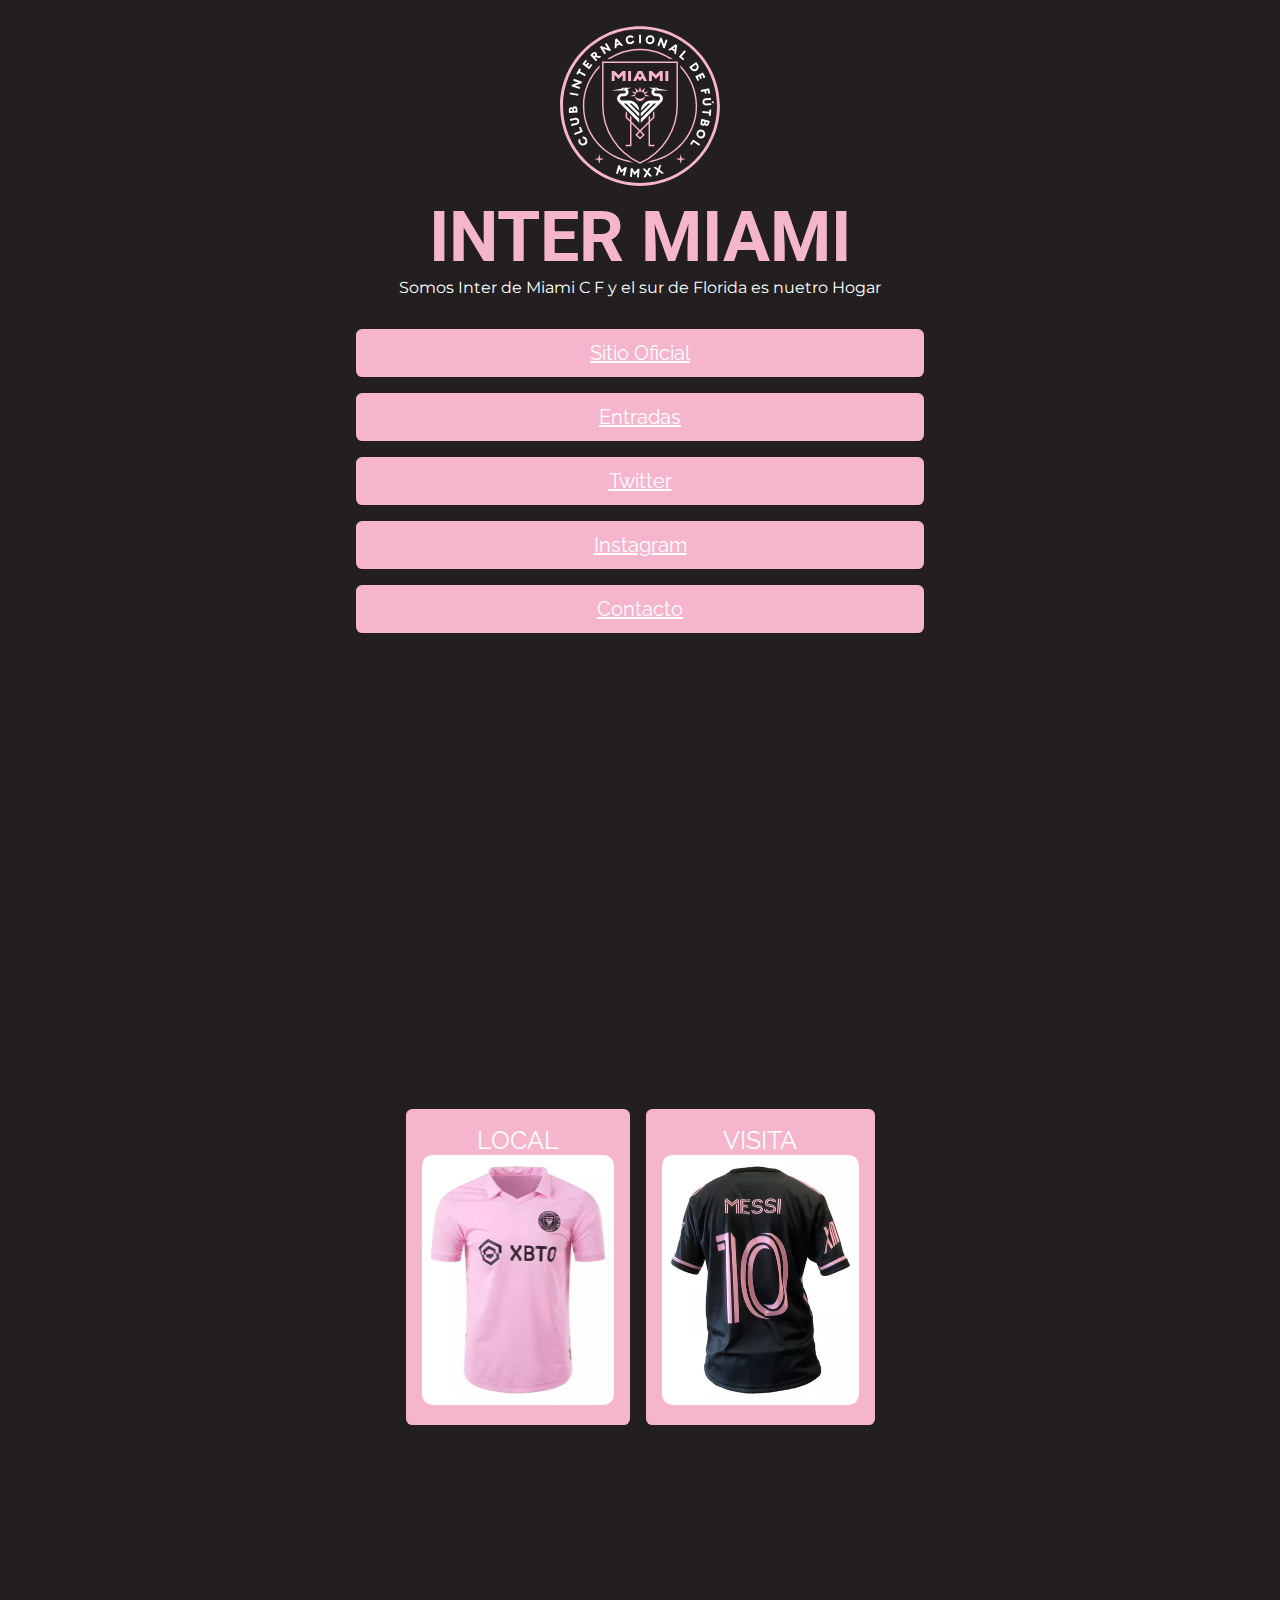
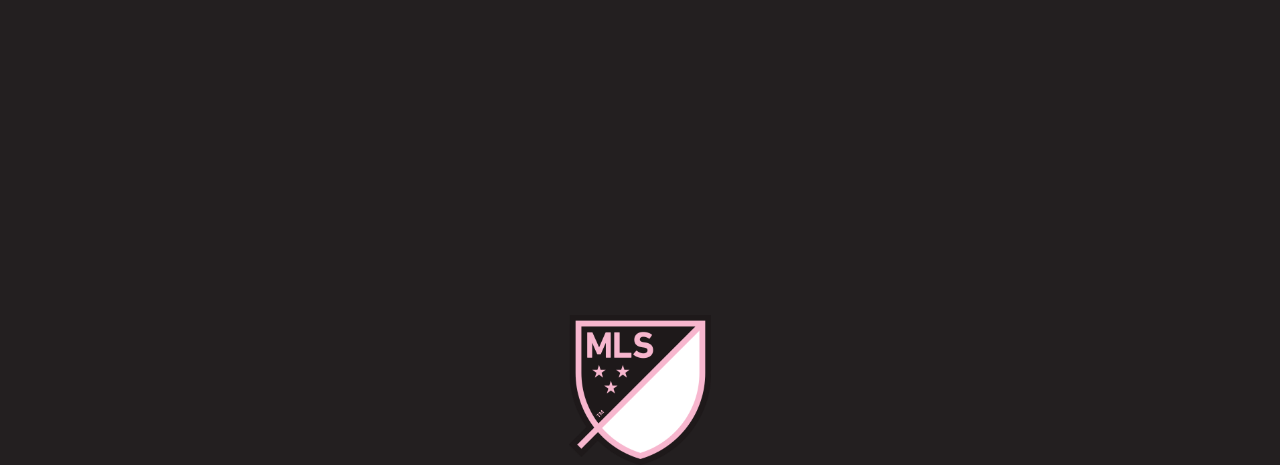
==== index.html @ ac1b2183 "Primera subida" ====
<!DOCTYPE html>
<html lang="en">
<head>
    <meta charset="UTF-8">
    <meta http-equiv="X-UA-Compatible" content="IE=edge">
    <meta name="viewport" content="width=device-width, initial-scale=1.0">
    <!-- CSS -->
    <link rel="stylesheet" href="css/Styles.css">

    <link rel="shortcut icon" href="Inages/MIA.svg" type="image/x-icon">
    <title>Potrero Digital - Inter Miami</title>
        
    <!-- Fuentes -->
    <link rel="preconnect" href="https://fonts.googleapis.com">
    <link rel="preconnect" href="https://fonts.gstatic.com" crossorigin>
    <link href="https://fonts.googleapis.com/css2?family=Montserrat:wght@100&family=Raleway:wght@300;400;700&family=Roboto:wght@300;400;700&display=swap" rel="stylesheet">
</head> 
<body>
    <header class="header">
               <img class="header__logo" src="Images/MIA.svg" alt="Inter Miami CF" height="200" width="200"> 
            <h1 class="header__titulo">Inter Miami</h1>
            <p class="header__descripcion">Somos Inter de Miami C F y el sur de Florida es nuetro Hogar</p>
    </header>
<main class="main">
    <section class="seccion1">
        <ul class="seccion1__lista"> 
            <li class="seccion1__enlace"><a href="https://es.intermiamicf.com/">Sitio Oficial</a></li>
            <li class="seccion1__enlace"><a href="https://es.intermiamicf.com/entradas/index">Entradas</a></li>
            <li class="seccion1__enlace"><a href="https://twitter.com/intermiamicf">Twitter</a></li>
            <li class="seccion1__enlace"><a href="https://www.instagram.com/intermiamicf/">Instagram</a></li>
            <li class="seccion1__enlace"><a href="">Contacto</a></li>
        </ul>
    </section>
    <section class="seccion2">
         
        <iframe class="seccion2__mapa" src="https://www.google.com/maps/embed?pb=!1m14!1m12!1m3!1d12577.27803241589!2d-57.587253350000005!3d-37.9930073!2m3!1f0!2f0!3f0!3m2!1i1024!2i768!4f13.1!5e0!3m2!1ses-419!2sar!4v1695587574486!5m2!1ses-419!2sar" width="600" height="450" style="border:0;" allowfullscreen="" loading="lazy" referrerpolicy="no-referrer-when-downgrade"></iframe>
    
    </section>
 
    <section class="seccion3">
        <ul class="seccion3__lista">
            <li class="seccion3__cuadro"><p class="seccion3__descripcion">LOCAL </p><a class="seccion3__enlace" href="https://articulo.mercadolibre.com.ar/MLA-1372680707-camiseta-remera-deportiva-futbol-messi-inter-miami-2023-_JM"><img class="seccion3__imagen" src="/Images/Camiseta1.webp" alt="Camiseta Local" width="" height="200"></a></li>
            <li class="seccion3__cuadro"><p class="seccion3__descripcion">VISITA </p><a class="seccion3__enlace" href="https://articulo.mercadolibre.com.ar/MLA-1384700983-camiseta-remera-lionel-messi-10-inter-miami-_JM"><img class="seccion3__imagen" src="/Images/Camiseta2.webp" alt="Camiseta Visitante" width="" height="200" ></a></li>
        </ul>
    </section>
    
    <section class="seccion4">
        <iframe class="seccion4__video" src="https://www.youtube.com/embed/PScd5NsDr9w?si=dbJgCGz2jXYlPzgb" title="YouTube video player" frameborder="0" allow="accelerometer; autoplay; clipboard-write; encrypted-media; gyroscope; picture-in-picture; web-share" allowfullscreen>
        </iframe>
    </section>
    
    <footer class="footer">
            <img src="/Images/MLS.png">
            
    </footer>
</main>
</body>
</html>
---- css/Styles.css ----
/* Selector Universal */
* {
    margin: 0;
    padding: 0;
    box-sizing: border-box;
}

body {
    background-color: #231f20;
    color: #FFFFFF;
    font-family: 'Roboto', sans-serif;
}

a {
    color: inherit;
}

img, video, iframe {
    max-width: 100%;
    height: auto;
}

.header {
 
    border: 5px;
    padding: 1rem;
    display: flex;
    flex-direction: column;
    align-items: center;
}

.header, .main, .footer {
    max-width: 600px;
    margin: 0 auto;
}

.main {
    
   /* border: 5px solid rgb(255, 255, 255);*/
    min-height: 100vh;
    border-radius: 1rem;
}

.main2 {
    padding-top : 2rem;
    /*border: 5px solid rgb(255, 255, 255);*/
    min-height: 100vh;
    border-radius: 1rem;
}

.header__logo {
    width: 180px;
    height: 180px;
}

.header__titulo {
    text-transform: uppercase;
    text-align: center;
    color: #f5b5cc;
    font-size: 70px;
}

.header__descripcion {
    text-align: center;
    font-family: 'Montserrat', sans-serif;
    
}

.seccion1 {
    padding: 1rem;
}

.seccion1__lista {
    list-style-type: none;
    display: flex;
    flex-direction: column;
    gap: 1rem;
}


.seccion1__enlace {
    font-family: 'Raleway', sans-serif;
    font-size: 20px;
    text-decoration: none;
    background-color: #f5b5cd;
    display: block;
    text-align: center;
    padding: 0.75rem;
    border-radius: 0.4rem;
}

.seccion2 {
    padding: 1.5rem;
}

.seccion2__mapa {
   height: 400px;
}

.seccion3 {
     padding: 0.5rem;
}

.seccion3__lista {
    list-style-type: none;
    display: flex;
    flex-direction: row;
    justify-content: center;
    gap: 1rem;
}

.seccion3__item {
    display: flex;
    flex-direction: column;
    justify-content: center;
    align-items: center;
}

.seccion3__descripcion {
    font-family: 'Raleway', sans-serif;
    font-size: 25px;}

.seccion3__cuadro {
    text-decoration: none;
    background-color: #f5b5cd;
    display: block;
    text-align: center;
    padding: 1rem;
    border-radius: 0.4rem;
}

.seccion3__imagen{
    border-radius: 0.65rem;
    height: 250px;
}

.seccion4 {
    padding: 1rem;
}

.seccion4__video {
    display: block;
    width: 100%;
    height: 450px;
}

.footer {
    height: 150px;  
    display: flex; 
    flex-direction: row;
    justify-content: center;
}
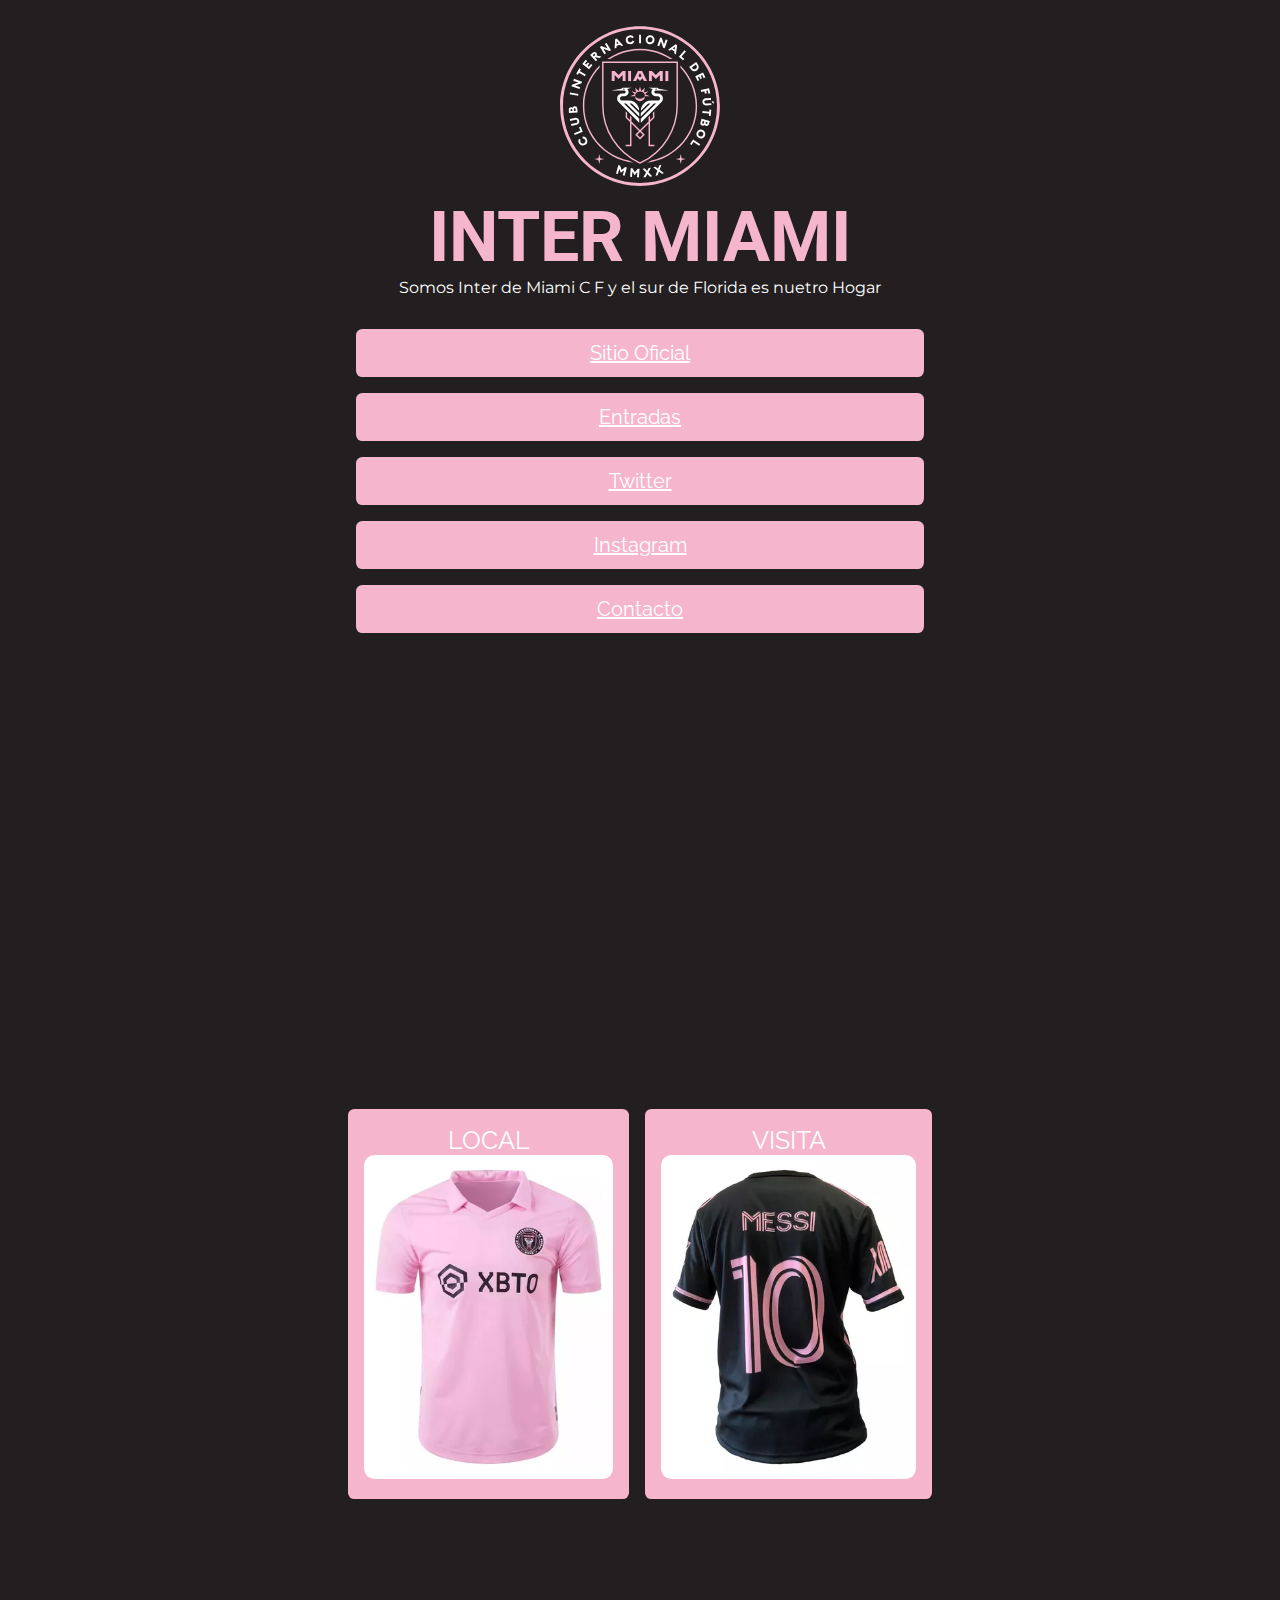
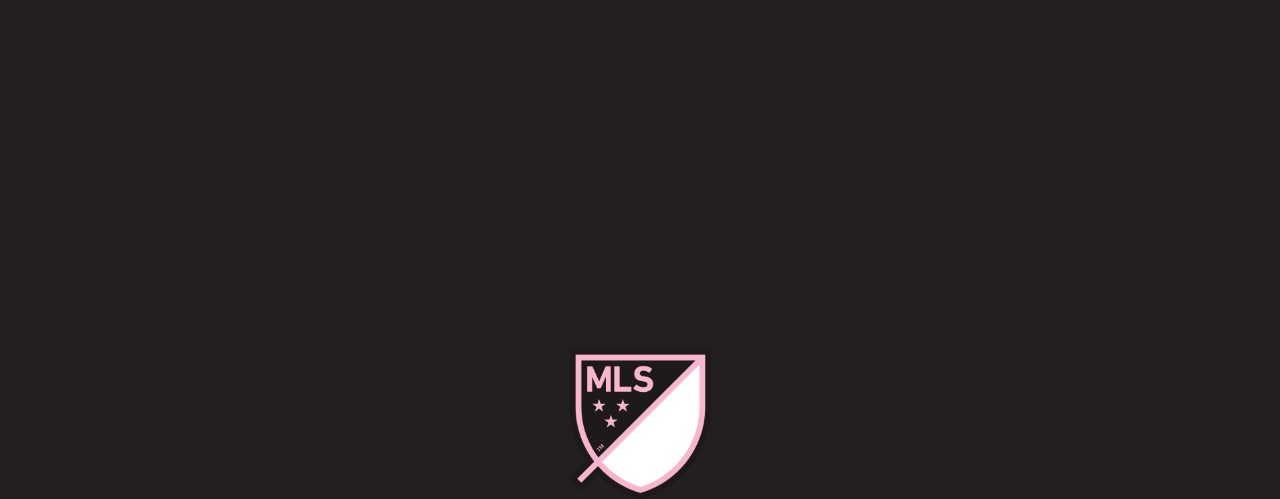
==== commit 77866bbe: "Contacto @media" ====
--- a/index.html
+++ b/index.html
@@ -7,7 +7,7 @@
     <!-- CSS -->
     <link rel="stylesheet" href="css/Styles.css">
 
-    <link rel="shortcut icon" href="Inages/MIA.svg" type="image/x-icon">
+    <link rel="shortcut icon" href="Images/MIA.svg" type="image/x-icon">
     <title>Potrero Digital - Inter Miami</title>
         
     <!-- Fuentes -->
@@ -21,39 +21,38 @@
             <h1 class="header__titulo">Inter Miami</h1>
             <p class="header__descripcion">Somos Inter de Miami C F y el sur de Florida es nuetro Hogar</p>
     </header>
-<main class="main">
-    <section class="seccion1">
-        <ul class="seccion1__lista"> 
-            <li class="seccion1__enlace"><a href="https://es.intermiamicf.com/">Sitio Oficial</a></li>
-            <li class="seccion1__enlace"><a href="https://es.intermiamicf.com/entradas/index">Entradas</a></li>
-            <li class="seccion1__enlace"><a href="https://twitter.com/intermiamicf">Twitter</a></li>
-            <li class="seccion1__enlace"><a href="https://www.instagram.com/intermiamicf/">Instagram</a></li>
-            <li class="seccion1__enlace"><a href="">Contacto</a></li>
-        </ul>
-    </section>
-    <section class="seccion2">
-         
-        <iframe class="seccion2__mapa" src="https://www.google.com/maps/embed?pb=!1m14!1m12!1m3!1d12577.27803241589!2d-57.587253350000005!3d-37.9930073!2m3!1f0!2f0!3f0!3m2!1i1024!2i768!4f13.1!5e0!3m2!1ses-419!2sar!4v1695587574486!5m2!1ses-419!2sar" width="600" height="450" style="border:0;" allowfullscreen="" loading="lazy" referrerpolicy="no-referrer-when-downgrade"></iframe>
+    <main class="main">
+        <section class="seccion1">
+            <ul class="seccion1__lista"> 
+                <li class="seccion1__enlace"><a href="https://es.intermiamicf.com/">Sitio Oficial</a></li>
+                <li class="seccion1__enlace"><a href="https://es.intermiamicf.com/entradas/index">Entradas</a></li>
+                <li class="seccion1__enlace"><a href="https://twitter.com/intermiamicf">Twitter</a></li>
+                <li class="seccion1__enlace"><a href="https://www.instagram.com/intermiamicf/">Instagram</a></li>
+                <li class="seccion1__enlace"><a href="contacto.html">Contacto</a></li>
+            </ul>
+        </section>
+        <section class="seccion2">
+            
+            <iframe class="seccion2__mapa" src="https://www.google.com/maps/embed?pb=!1m14!1m12!1m3!1d12577.27803241589!2d-57.587253350000005!3d-37.9930073!2m3!1f0!2f0!3f0!3m2!1i1024!2i768!4f13.1!5e0!3m2!1ses-419!2sar!4v1695587574486!5m2!1ses-419!2sar" width="600" height="450" style="border:0;" allowfullscreen="" loading="lazy" referrerpolicy="no-referrer-when-downgrade"></iframe>
+        
+        </section>
     
-    </section>
- 
-    <section class="seccion3">
-        <ul class="seccion3__lista">
-            <li class="seccion3__cuadro"><p class="seccion3__descripcion">LOCAL </p><a class="seccion3__enlace" href="https://articulo.mercadolibre.com.ar/MLA-1372680707-camiseta-remera-deportiva-futbol-messi-inter-miami-2023-_JM"><img class="seccion3__imagen" src="/Images/Camiseta1.webp" alt="Camiseta Local" width="" height="200"></a></li>
-            <li class="seccion3__cuadro"><p class="seccion3__descripcion">VISITA </p><a class="seccion3__enlace" href="https://articulo.mercadolibre.com.ar/MLA-1384700983-camiseta-remera-lionel-messi-10-inter-miami-_JM"><img class="seccion3__imagen" src="/Images/Camiseta2.webp" alt="Camiseta Visitante" width="" height="200" ></a></li>
-        </ul>
-    </section>
-    
-    <section class="seccion4">
-        <iframe class="seccion4__video" src="https://www.youtube.com/embed/PScd5NsDr9w?si=dbJgCGz2jXYlPzgb" title="YouTube video player" frameborder="0" allow="accelerometer; autoplay; clipboard-write; encrypted-media; gyroscope; picture-in-picture; web-share" allowfullscreen>
-        </iframe>
-    </section>
-    
+        <section class="seccion3">
+            <ul class="seccion3__lista">
+                <li class="seccion3__cuadro"><p class="seccion3__descripcion">LOCAL </p><a class="seccion3__enlace" href="https://articulo.mercadolibre.com.ar/MLA-1372680707-camiseta-remera-deportiva-futbol-messi-inter-miami-2023-_JM"><img class="seccion3__imagen" src="/Images/Camiseta1.webp" alt="Camiseta Local" width="" height="200"></a></li>
+                <li class="seccion3__cuadro"><p class="seccion3__descripcion">VISITA </p><a class="seccion3__enlace" href="https://articulo.mercadolibre.com.ar/MLA-1384700983-camiseta-remera-lionel-messi-10-inter-miami-_JM"><img class="seccion3__imagen" src="/Images/Camiseta2.webp" alt="Camiseta Visitante" width="" height="200" ></a></li>
+            </ul>
+        </section>
+        
+        <section class="seccion4">
+            <iframe class="seccion4__video" src="https://www.youtube.com/embed/PScd5NsDr9w?si=dbJgCGz2jXYlPzgb" title="YouTube video player" frameborder="0" allow="accelerometer; autoplay; clipboard-write; encrypted-media; gyroscope; picture-in-picture; web-share" allowfullscreen>
+            </iframe>
+        </section>
+    </main>
     <footer class="footer">
-            <img src="/Images/MLS.png">
-            
+        <img src="/Images/MLS.png">
+        
     </footer>
-</main>
 </body>
 </html>   
 
--- a/css/Styles.css
+++ b/css/Styles.css
@@ -15,9 +15,15 @@
     color: inherit;
 }
 
+
+ol, ul {
+  padding-left: 0rem;
+}
+
 img, video, iframe {
+
     max-width: 100%;
-    height: auto;
+
 }
 
 .header {
@@ -35,7 +41,7 @@
 }
 
 .main {
-    
+   
    /* border: 5px solid rgb(255, 255, 255);*/
     min-height: 100vh;
     border-radius: 1rem;
@@ -74,19 +80,26 @@
     list-style-type: none;
     display: flex;
     flex-direction: column;
+    justify-content: center;
     gap: 1rem;
 }
-
 
 .seccion1__enlace {
     font-family: 'Raleway', sans-serif;
     font-size: 20px;
-    text-decoration: none;
+    text-decoration:none;
     background-color: #f5b5cd;
     display: block;
     text-align: center;
     padding: 0.75rem;
     border-radius: 0.4rem;
+}
+
+.seccion1__enlace:hover {
+    background-color: #231f20;
+    border-color: #f5b5cc;
+    color: #f5b5cc;
+
 }
 
 .seccion2 {
@@ -131,7 +144,7 @@
 
 .seccion3__imagen{
     border-radius: 0.65rem;
-    height: 250px;
+    height: auto;
 }
 
 .seccion4 {
@@ -140,8 +153,27 @@
 
 .seccion4__video {
     display: block;
-    width: 100%;
-    height: 450px;
+    width: 600px;
+    height: 410px;
+}
+
+.seccion5 {
+    padding: 1.5rem;
+    height: 100%;
+}
+
+.seccion5__button
+{
+    border-color: #231f20;
+    background-color: #f5b5cc;
+}
+
+.seccion5__button:hover {
+
+    background-color: black;
+    border-color: #f5b5cc;
+    border-image-slice: fill;
+
 }
 
 .footer {
@@ -149,4 +181,35 @@
     display: flex; 
     flex-direction: row;
     justify-content: center;
+}
+
+@media( max-width: 450px)
+{
+ 
+    .main {
+        min-height: 7em;
+    }
+
+   .seccion4__video{
+
+        max-width: 380px;
+        height: 290px    ;
+
+  }
+
+  .header__logo {
+
+        width: 120px;
+        height: 120px;
+
+    }
+
+  .header__titulo {
+
+    font-size: 60px;
+
+  }
+  .footer {
+        height: 100px;  
+    }
 }